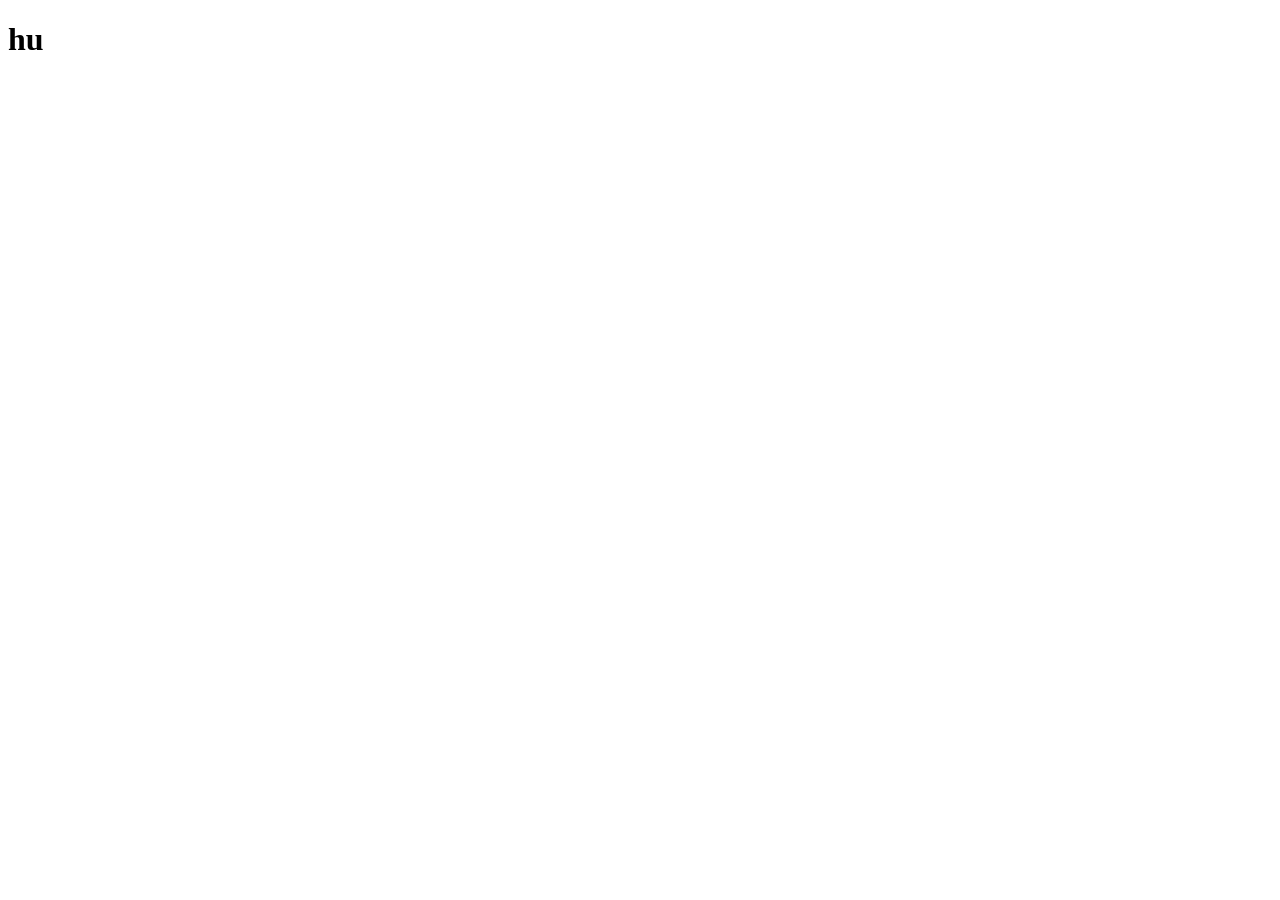
==== add-customer.html @ 986046f6 "Refactor index.html to replace button with links for navigation; add add-customer.html file with ini" ====
<!DOCTYPE html>
<html lang="en">
<head>
    <meta charset="UTF-8">
    <meta name="viewport" content="width=device-width, initial-scale=1.0">
    <title>Document</title>
</head>
<body>
    <h1>hu</h1>
</body>
</html>
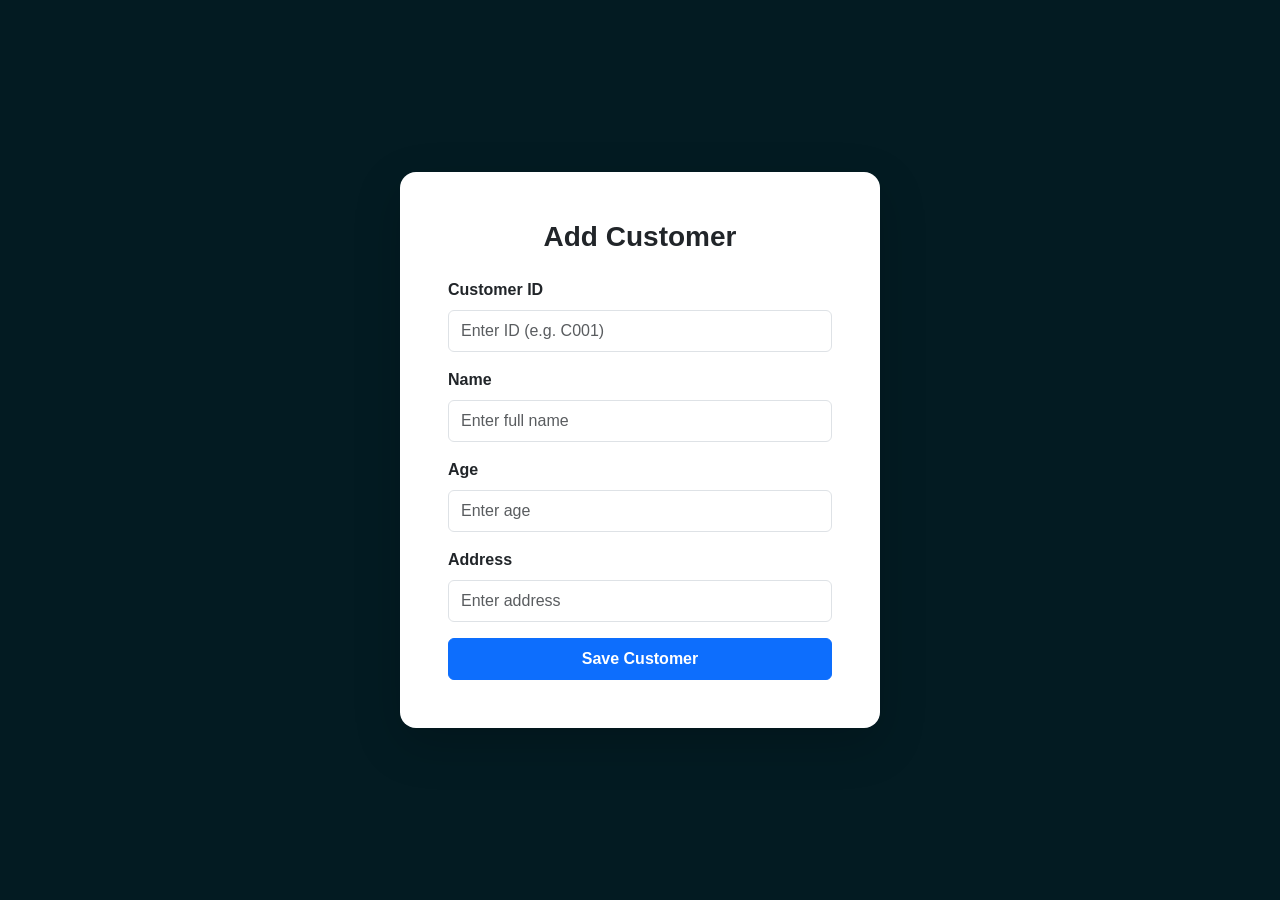
==== commit 7251023f: "Add form structure to add-customer.html and update CSS class for body background" ====
--- a/add-customer.html
+++ b/add-customer.html
@@ -1,11 +1,66 @@
 <!DOCTYPE html>
 <html lang="en">
-<head>
-    <meta charset="UTF-8">
-    <meta name="viewport" content="width=device-width, initial-scale=1.0">
-    <title>Document</title>
-</head>
-<body>
-    <h1>hu</h1>
-</body>
+    <head>
+        <meta charset="UTF-8">
+        <meta name="viewport" content="width=device-width, initial-scale=1.0">
+        <title>Add</title>
+        <link
+            href="https://cdn.jsdelivr.net/npm/bootstrap@5.3.8/dist/css/bootstrap.min.css"
+            rel="stylesheet"
+            integrity="sha384-sRIl4kxILFvY47J16cr9ZwB07vP4J8+LH7qKQnuqkuIAvNWLzeN8tE5YBujZqJLB"
+            crossorigin="anonymous">
+        <link rel="stylesheet" href="style.css">
+    </head>
+    <body class="d-flex flex-column min-vh-100 bdy">
+        <div
+            class="container flex-grow-1 d-flex align-items-center justify-content-center py-4">
+            <div class="card border-0 rounded-4 p-4 p-md-5 shadow-lg"
+                style="max-width: 480px; width: 100%;">
+                <h3 class="fw-bold text-center mb-4">Add Customer</h3>
+
+                <form action>
+                    <!-- Customer ID -->
+                    <div class="mb-3">
+                        <label for="customerId"
+                            class="form-label fw-semibold">Customer ID</label>
+                        <input type="text" class="form-control py-2"
+                            id="customerId" placeholder="Enter ID (e.g. C001)">
+                    </div>
+
+                    <!-- Name -->
+                    <div class="mb-3">
+                        <label for="customerName"
+                            class="form-label fw-semibold">Name</label>
+                        <input type="text" class="form-control py-2"
+                            id="customerName" placeholder="Enter full name">
+                    </div>
+
+                    <!-- Age -->
+                    <div class="mb-3">
+                        <label for="customerAge"
+                            class="form-label fw-semibold">Age</label>
+                        <input type="number" class="form-control py-2"
+                            id="customerAge" placeholder="Enter age">
+                    </div>
+
+                    <!-- Address -->
+                    <div class="mb-3">
+                        <label for="customerAddress"
+                            class="form-label fw-semibold">Address</label>
+                        <input type="text" class="form-control py-2"
+                            id="customerAddress" placeholder="Enter address">
+                    </div>
+
+                    <!-- Save Button -->
+                    <div class="d-grid">
+                        <button type="submit"
+                            class="btn btn-primary fw-semibold py-2">
+                            Save Customer
+                        </button>
+                    </div>
+                </form>
+
+            </div>
+        </div>
+    </body>
 </html>
--- a/style.css
+++ b/style.css
@@ -0,0 +1,4 @@
+.bdy{
+    background-color:  #031b22;
+    font-family: 'Inter', sans-serif;
+}
